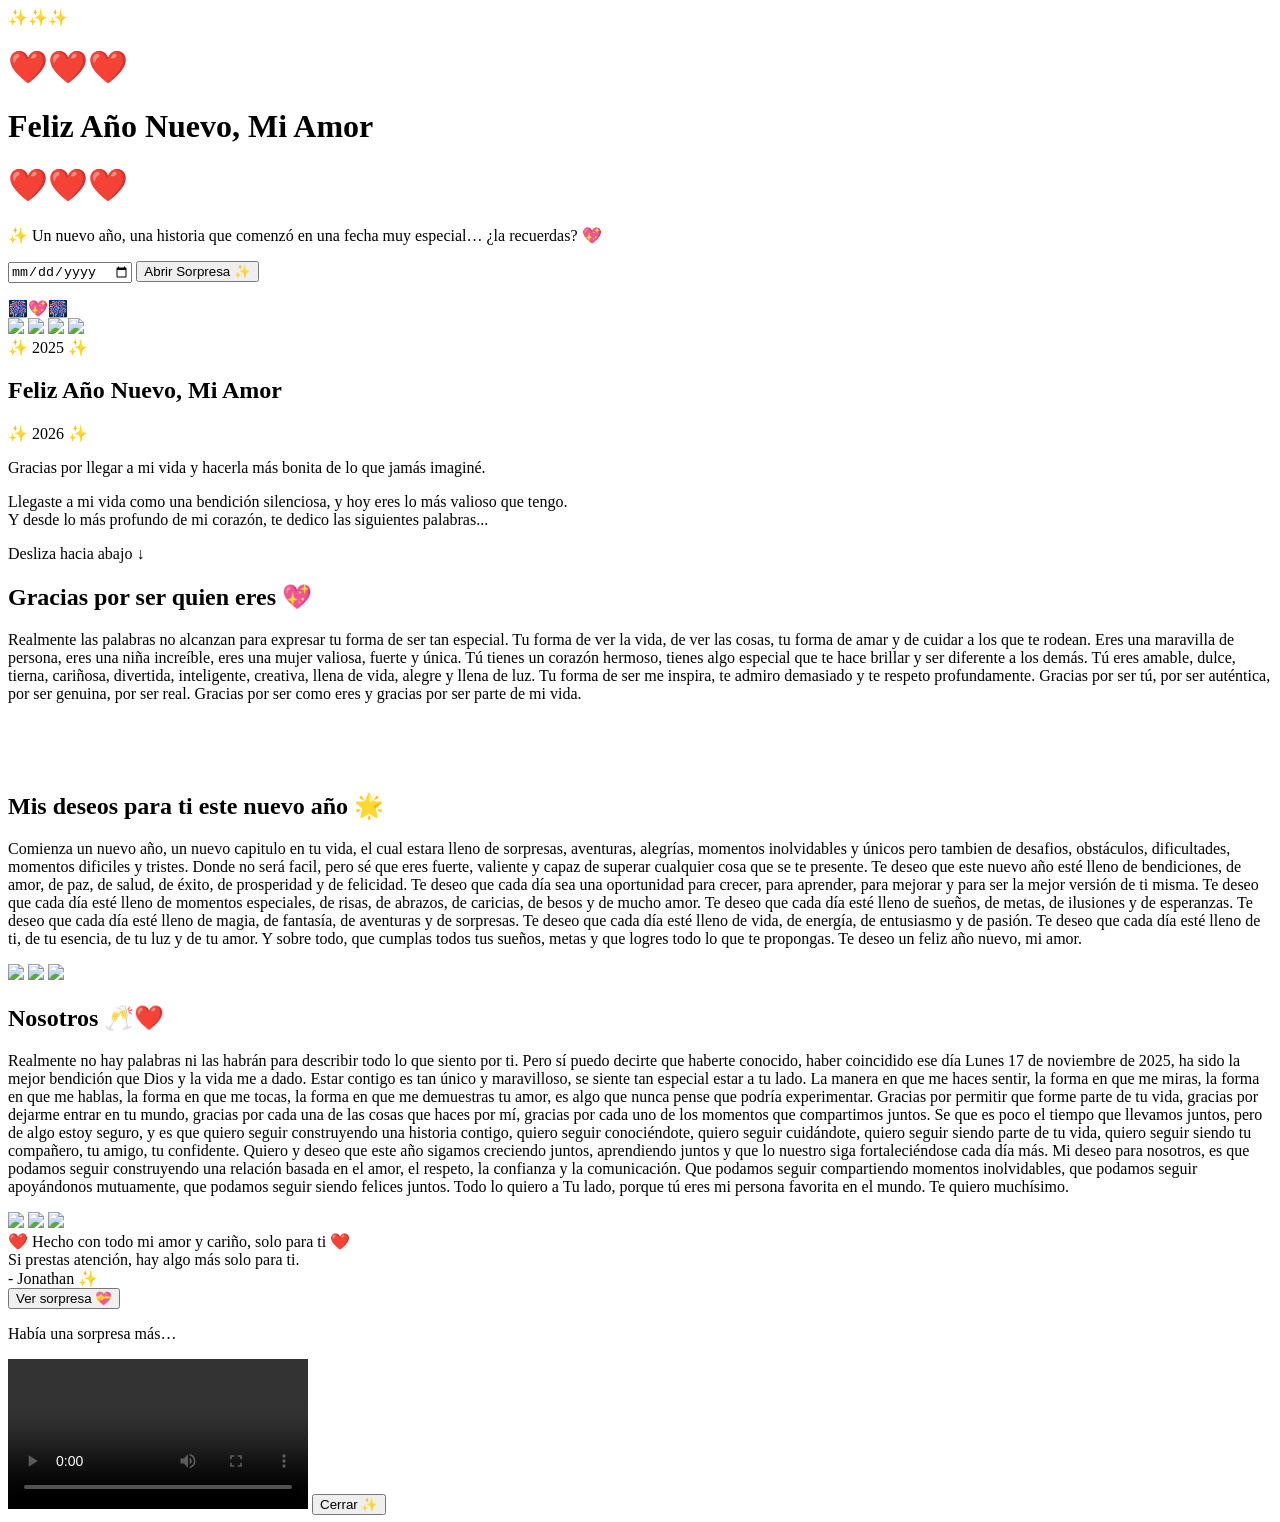
==== index.html @ 795274b0 "Add files via upload" ====
<!DOCTYPE html>
<html lang="es">
<head>
    <meta charset="UTF-8">
    <title>Feliz Año Nuevo ❤️</title>
    <meta name="viewport" content="width=device-width, initial-scale=1.0">

    <link rel="stylesheet" href="style.css">
    <link href="https://fonts.googleapis.com/css2?family=Great+Vibes&family=Montserrat:wght@300;400;500&display=swap" rel="stylesheet">
</head>
<body class="bloqueado">


    <!-- Pantalla de acceso -->
    <div class="nieve"></div>
    <div id="login">
    <span class="decoracion superior">✨✨✨</span>

    <h1>❤️❤️❤️</h1>
    <h1> Feliz Año Nuevo, Mi Amor </h1>
    <h1>❤️❤️❤️</h1>

    <p class="subtexto">
        ✨ Un nuevo año, una historia que comenzó en una fecha muy especial…
        ¿la recuerdas? 💖 
    </p>

    <input type="date" id="fecha">
    <button id="entrar">Abrir Sorpresa ✨</button>

    <p id="error"></p>

    <span class="decoracion inferior">🎆💖🎆</span>
    </div>


<div id="container" class="hidden">

    <section class="panel hero">

    <!-- Fotos decorativas -->
    <img src="img/1 (1).jpg" class="foto-decorativa f1">
    <img src="img/1 (4).jpg" class="foto-decorativa f4">
    <img src="img/1 (2).jpg" class="foto-decorativa f2">
    <img src="img/1 (3).jpg" class="foto-decorativa f3">

    <div class="hero-contenido">
        <span class="anio">✨ 2025 ✨</span>

        <h1>Feliz Año Nuevo, Mi Amor</h1>
        <span class="anio">✨ 2026 ✨</span>
        <div class="linea"></div>

        <p class="mensaje">
            Gracias por llegar a mi vida y hacerla más bonita de lo que jamás imaginé.
        </p>
        <p class="mensaje">
            Llegaste a mi vida como una bendición silenciosa, y hoy eres lo más valioso que tengo. <br>
            Y desde lo más profundo de mi corazón, te dedico las siguientes palabras...
        </p>
        <span class="desliza">Desliza hacia abajo ↓</span>
    </div>
</section>



    <section class="panel seccion">
        <h2>Gracias por ser quien eres 💖</h2>
        <p>
            Realmente las palabras no alcanzan para expresar tu forma de ser tan especial.
            Tu forma de ver la vida, de ver las cosas, tu forma de amar y de cuidar a los que te rodean.
            Eres una maravilla de persona, eres una niña increíble, eres una mujer valiosa, fuerte y única.
            Tú tienes un corazón hermoso, tienes algo especial que te hace brillar y ser diferente a los demás.
            Tú eres amable, dulce, tierna, cariñosa, divertida, inteligente, creativa, llena de vida, alegre y llena de luz.
            Tu forma de ser me inspira, te admiro demasiado y te respeto profundamente.
            Gracias por ser tú, por ser auténtica, por ser genuina, por ser real.
            Gracias por ser como eres y gracias por ser parte de mi vida.
        </p>
        
        <div class="collage">
            <div class="foto">
                <img src="img/1 (4).jpg" alt="">
            </div>
            <div class="foto">
                <img src="img/1 (5).png" alt="">
            </div>
            <div class="foto">
                <img src="img/1 (6).jpg" alt="">
            </div>
        </div>
    </section>

    <section class="panel seccion destacada">
        <h2>Mis deseos para ti este nuevo año 🌟</h2>
        <p>
            Comienza un nuevo año, un nuevo capitulo en tu vida, el cual estara lleno de sorpresas, aventuras, alegrías,
            momentos inolvidables y únicos pero tambien de desafios, obstáculos, dificultades, momentos dificiles y tristes.
            Donde no será facil, pero sé que eres fuerte, valiente y capaz de superar cualquier cosa que se te presente.
            Te deseo que este nuevo año esté lleno de bendiciones, de amor, de paz, de salud, de éxito, de prosperidad y de felicidad.
            Te deseo que cada día sea una oportunidad para crecer, para aprender, para mejorar y para ser la mejor versión de ti misma.
            Te deseo que cada día esté lleno de momentos especiales, de risas, de abrazos, de caricias, de besos y de mucho amor.
            Te deseo que cada día esté lleno de sueños, de metas, de ilusiones y de esperanzas.
            Te deseo que cada día esté lleno de magia, de fantasía, de aventuras y de sorpresas.
            Te deseo que cada día esté lleno de vida, de energía, de entusiasmo y de pasión.
            Te deseo que cada día esté lleno de ti, de tu esencia, de tu luz y de tu amor.
            Y sobre todo, que cumplas todos tus sueños, metas y que logres todo lo que te propongas.
            Te deseo un feliz año nuevo, mi amor.
        </p>

        <div class="collage">
            <img src="img/1 (10).jpg">
            <img src="img/1 (11).jpg">
            <img src="img/1 (12).jpg">
        </div>
    </section>

    <section class="panel seccion">
        <h2>Nosotros 🥂❤️</h2>
        <p>
            Realmente no hay palabras ni las habrán para describir todo lo que siento por ti.
            Pero sí puedo decirte que haberte conocido, haber coincidido ese día Lunes 17 de noviembre de 2025,
            ha sido la mejor bendición que Dios y la vida me a dado.
            Estar contigo es tan único y maravilloso, se siente tan especial estar a tu lado.
            La manera en que me haces sentir, la forma en que me miras, la forma en que me hablas, la forma en que me tocas,
            la forma en que me demuestras tu amor, es algo que nunca pense que podría experimentar.
            Gracias por permitir que forme parte de tu vida, gracias por dejarme entrar en tu mundo,
            gracias por cada una de las cosas que haces por mí, gracias por cada uno de los momentos que compartimos juntos.
            Se que es poco el tiempo que llevamos juntos, pero de algo estoy seguro, y es que quiero seguir construyendo
            una historia contigo, quiero seguir conociéndote, quiero seguir cuidándote,
            quiero seguir siendo parte de tu vida, quiero seguir siendo tu compañero, tu amigo, tu confidente.
            Quiero y deseo que este año sigamos creciendo juntos, aprendiendo juntos y que lo nuestro siga fortaleciéndose cada día más.
            Mi deseo para nosotros, es que podamos seguir construyendo una relación basada en el amor, el respeto, la confianza y la comunicación.
            Que podamos seguir compartiendo momentos inolvidables, que podamos seguir apoyándonos mutuamente,
            que podamos seguir siendo felices juntos.
            Todo lo quiero a Tu lado, porque tú eres mi persona favorita en el mundo.
            Te quiero muchísimo.
        </p>

        <div class="collage">
            <img src="img/1 (7).jpg">
            <img src="img/1 (8).jpg">
            <img src="img/1 (9).jpg">
        </div>
                
        
    </section>
    <section class="panel seccion">
        <footer class="footer-dedicatoria">
            ❤️ Hecho con todo mi amor y cariño,  
            solo para ti ❤️<br>
            Si prestas atención, hay algo más solo para ti. <br>
            <span id="nombreSecreto"> - Jonathan ✨ </span> 
        </footer>

        <!-- Botón oculto -->
        <button id="btnSorpresa" class="btn-sorpresa oculto">
            Ver sorpresa 💝
        </button>

        <!-- Modal -->
        <div id="modalSorpresa" class="modal oculto">
            <div class="modal-contenido">
                <p class="modal-texto">Había una sorpresa más…</p>

                <video id="videoSorpresa" controls playsinline>
                    <source src="video/Happy.mp4" type="video/mp4">
                </video>

                <button id="cerrarModal" class="btn-cerrar">Cerrar ✨</button>
            </div>
        </div>
    </section>

</div>



<script src="script.js"></script>

<!-- 🎶 Música de fondo -->
<audio id="musicaFondo" loop>
    <source src="audio/cielo.mp3" type="audio/mpeg">
</audio>

</body>
</html>
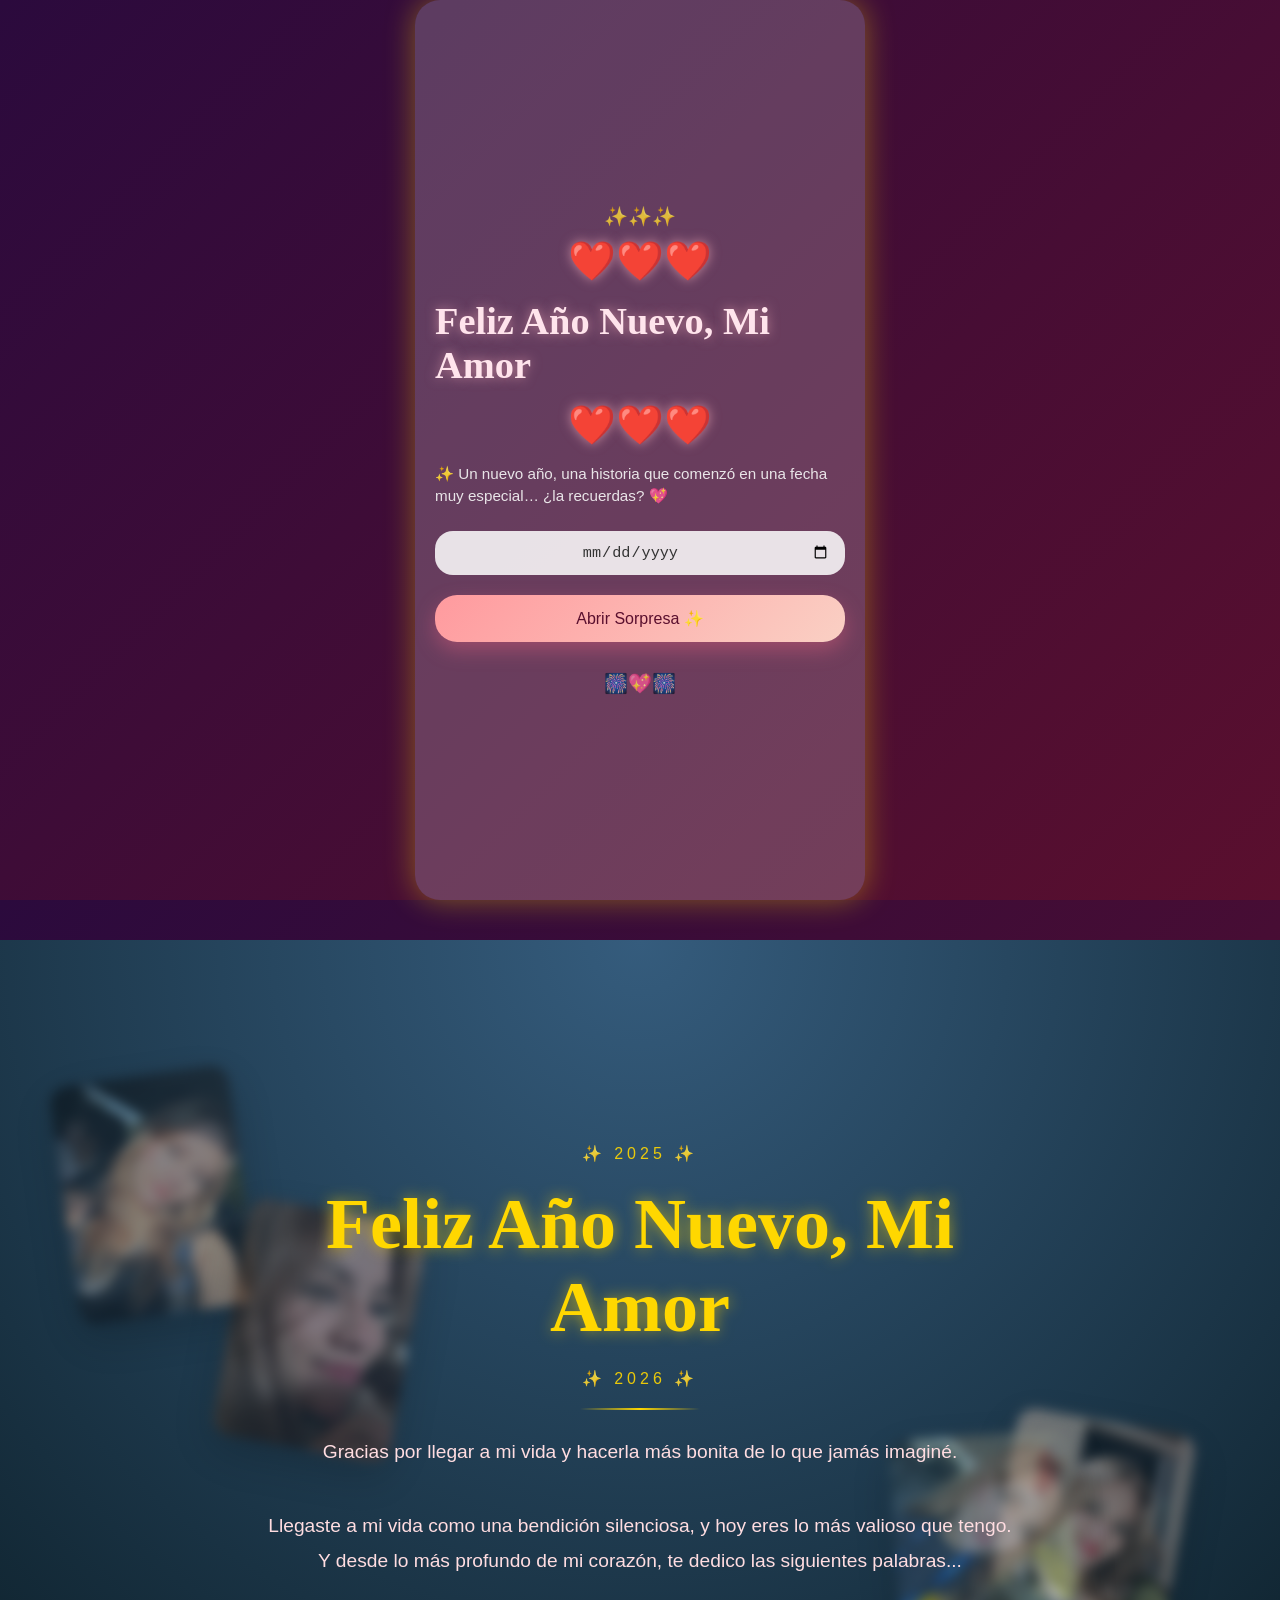
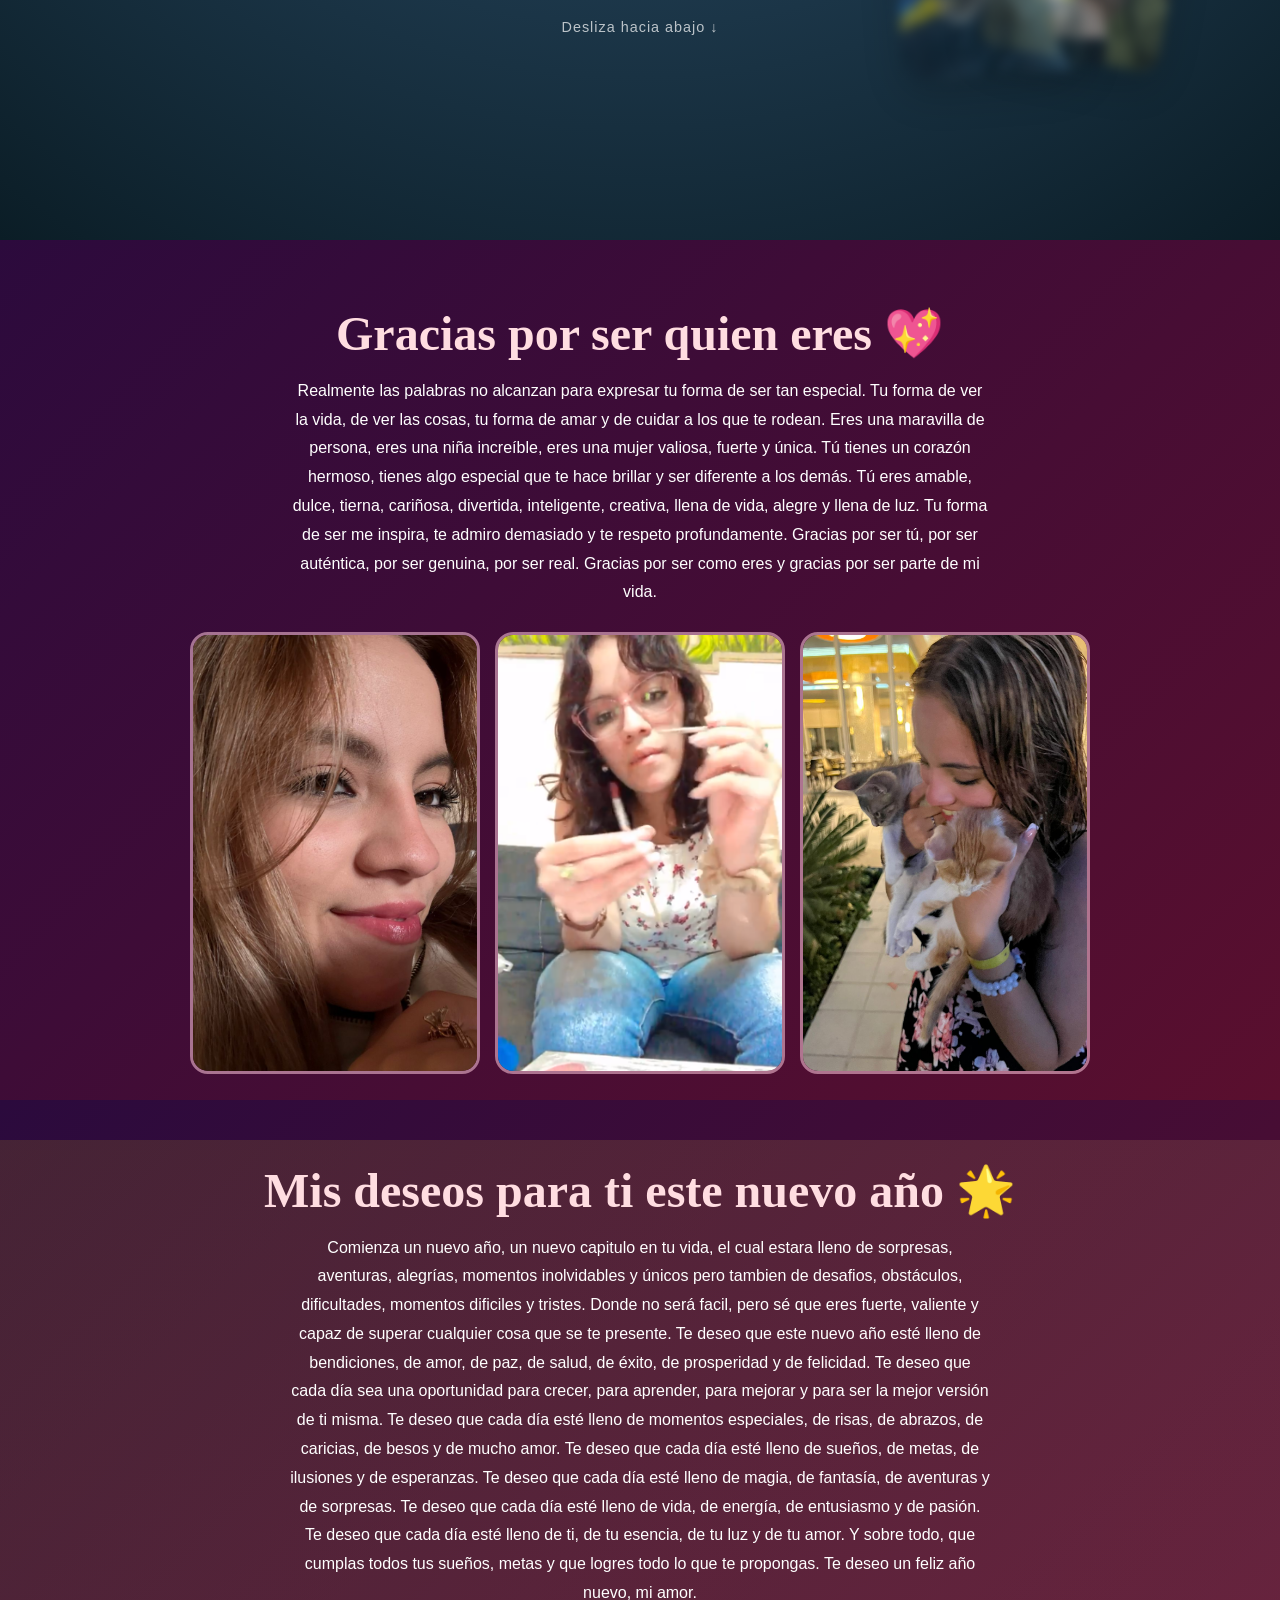
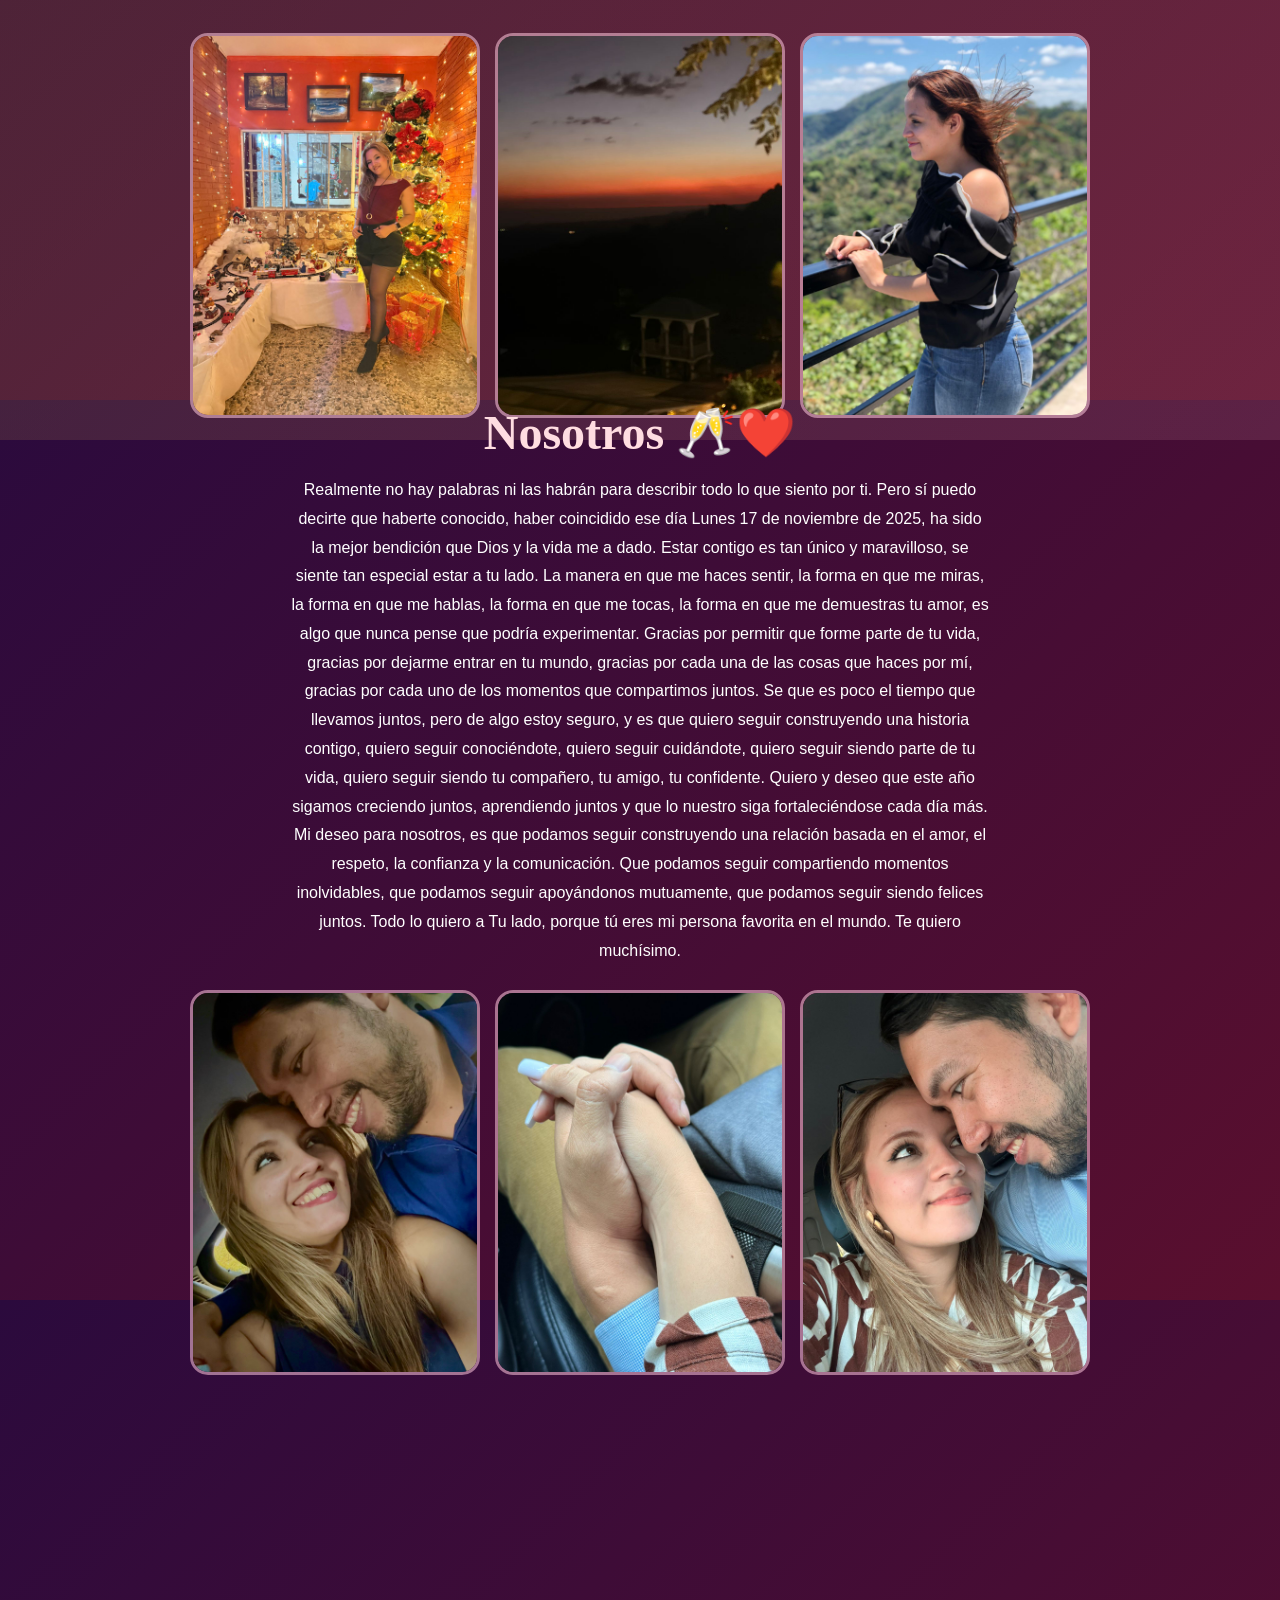
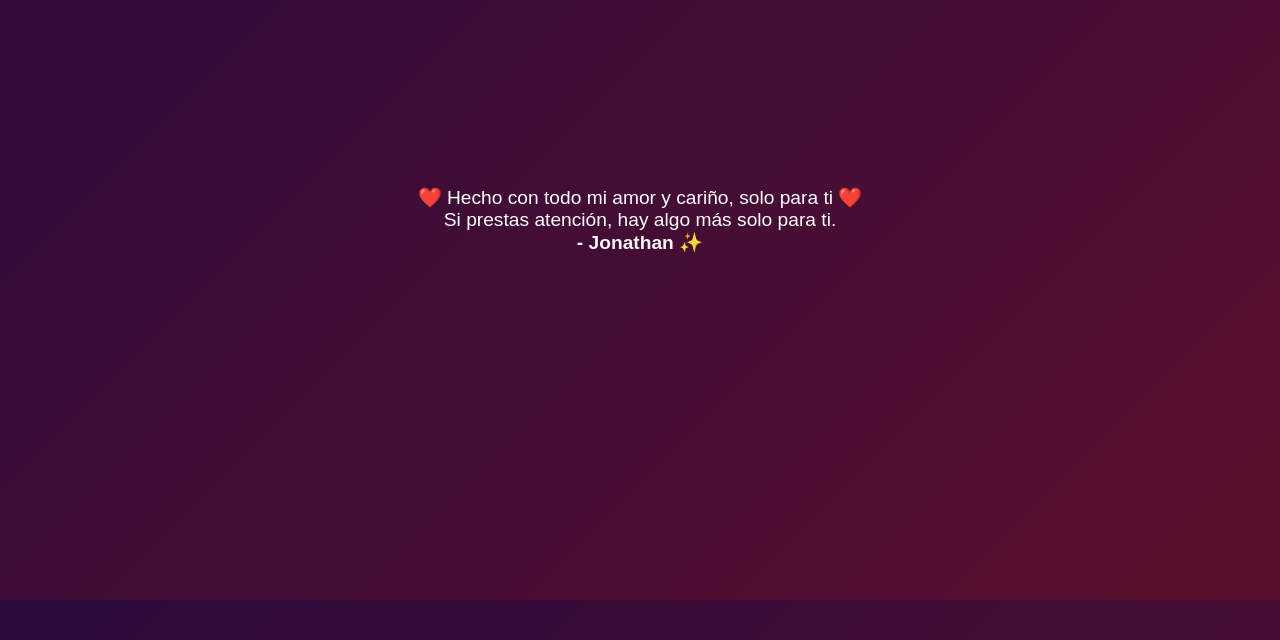
==== commit 7ae6946a: "Add files via upload" ====
--- a/index.html
+++ b/index.html
@@ -161,11 +161,17 @@
         <div id="modalSorpresa" class="modal oculto">
             <div class="modal-contenido">
                 <p class="modal-texto">Había una sorpresa más…</p>
-
-                <video id="videoSorpresa" controls playsinline>
-                    <source src="video/Happy.mp4" type="video/mp4">
-                </video>
-
+                
+                <div class="video-wrapper">
+                    <iframe
+                        id="videoSorpresa"
+                        src="https://www.youtube.com/embed/sTvAmmlIads?autoplay=1&playsinline=1&rel=0"
+                        title="Sorpresa"
+                        frameborder="0"
+                        allow="autoplay; encrypted-media"
+                        allowfullscreen>
+                    </iframe>
+                </div>
                 <button id="cerrarModal" class="btn-cerrar">Cerrar ✨</button>
             </div>
         </div>
--- a/style.css
+++ b/style.css
@@ -0,0 +1,493 @@
+* {
+    margin: 0;
+    padding: 0;
+    box-sizing: border-box;
+}
+
+body {
+  margin: 0;
+  font-family: 'Segoe UI', sans-serif;
+  background: linear-gradient(135deg, #2b0a3d, #5a0f2e);
+  color: white;
+  height: 100vh;
+  overflow: hidden; /* 🔒 NO SCROLL */
+}
+
+/* ===== LOGIN ESTILO AÑO NUEVO + ROMÁNTICO ===== */
+
+#login {
+    height: 100vh;
+    display: flex;
+    flex-direction: column;
+    justify-content: center;
+    align-items: center;
+    padding: 20px;
+    background: rgba(255, 255, 255, 0.2);
+    border-radius: 25px;
+    max-width: 450px;
+    margin: 40px auto;
+    margin-top: auto;
+    max-height: 100vh;
+    animation: fadeIn 1.5s ease;
+    box-shadow: 0 0 30px rgba(255, 215, 0, 0.4);
+}
+
+/* TÍTULO */
+#login h1 {
+    font-family: 'Great Vibes', cursive;
+    font-size: 2.4rem;
+    color: #ffe4ec;
+    margin-bottom: 15px;
+    text-shadow: 0 0 12px rgba(255, 182, 193, 0.6);
+}
+
+/* TEXTO */
+#login .subtexto {
+    font-size: 0.95rem;
+    color: #f7f7f7;
+    opacity: 0.9;
+    margin-bottom: 25px;
+    line-height: 1.4;
+}
+
+/* INPUT FECHA */
+#login input[type="date"] {
+    width: 100%;
+    padding: 12px 15px;
+    border-radius: 18px;
+    border: none;
+    outline: none;
+
+    font-size: 0.95rem;
+    text-align: center;
+
+    background: rgba(255, 255, 255, 0.85);
+    color: #333;
+
+    margin-bottom: 20px;
+}
+
+/* BOTÓN */
+#login button {
+    width: 100%;
+    padding: 14px;
+    border-radius: 22px;
+    border: none;
+
+    font-size: 1rem;
+    font-weight: 500;
+    cursor: pointer;
+
+    background: linear-gradient(135deg, #ff9a9e, #fad0c4);
+    color: #5a0f2e;
+
+    box-shadow: 0 8px 20px rgba(255, 105, 135, 0.35);
+    transition: transform 0.25s ease, box-shadow 0.25s ease;
+}
+
+/* EFECTO HOVER / TOQUE */
+#login button:hover,
+#login button:active {
+    transform: scale(1.05);
+    box-shadow: 0 12px 30px rgba(255, 105, 135, 0.5);
+}
+
+/* ERROR */
+#error {
+    margin-top: 15px;
+    color: #ffd1dc;
+    font-size: 0.85rem;
+}
+
+/* DECORACIONES */
+.decoracion {
+    display: block;
+    font-size: 1.2rem;
+    opacity: 0.8;
+}
+
+.decoracion.superior {
+    margin-bottom: 10px;
+}
+
+.decoracion.inferior {
+    margin-top: 15px;
+}
+
+/* ANIMACIÓN SUAVE */
+@keyframes aparecer {
+    from {
+        opacity: 0;
+        transform: translateY(20px) scale(0.95);
+    }
+    to {
+        opacity: 1;
+        transform: translateY(0) scale(1);
+    }
+}
+
+
+
+/* CONTENEDOR */
+#container {
+    height: 100vh;
+    scroll-behavior: smooth;
+}
+
+/* PANEL FULL SCREEN */
+.panel {
+    height: 100vh;
+    width: 100%;
+    padding: 40px 20px;
+
+    display: flex;
+    flex-direction: column;
+    justify-content: center;
+    align-items: center;
+    text-align: center;
+}
+
+.hero {
+    position: relative;
+    overflow: hidden;
+}
+
+/* Estilo general de fotos */
+.foto-decorativa {
+    position: absolute;
+    width: 180px;
+    height: 240px;
+    object-fit: cover;
+    border-radius: 18px;
+    filter: blur(6px);
+    opacity: 0.45;
+    z-index: 1;
+    box-shadow: 0 15px 40px rgba(0,0,0,0.4);
+}
+
+/* Posiciones individuales */
+.f1 {
+    top: 15%;
+    left: 5%;
+    transform: rotate(-8deg);
+}
+
+.f2 {
+    bottom: 20%;
+    right: 8%;
+    transform: rotate(10deg);
+}
+
+.f3 {
+    top: 55%;
+    left: 70%;
+    transform: rotate(-4deg);
+}
+
+.f4 {
+    top: 30%;
+    left: 18%;
+    transform: rotate(10deg);
+}
+
+/* El contenido siempre encima */
+.hero-contenido {
+    position: relative;
+    z-index: 2;
+}
+
+
+/* HERO */
+.hero {
+    background: radial-gradient(circle at top, #355c7d, #0b1d26);
+    position: relative;
+}
+
+.hero-contenido {
+    max-width: 800px;
+    padding: 20px;
+}
+
+.anio {
+    display: inline-block;
+    font-size: 1rem;
+    letter-spacing: 4px;
+    color: #ffd700;
+    margin-bottom: 20px;
+    opacity: 0.9;
+}
+
+.hero h1 {
+    font-family: 'Great Vibes', cursive;
+    font-size: clamp(3rem, 6vw, 4.5rem);
+    color: #ffd700;
+    text-shadow: 0 0 15px rgba(255,215,0,0.6);
+    margin-bottom: 20px;
+}
+
+.linea {
+    width: 120px;
+    height: 2px;
+    background: linear-gradient(90deg, transparent, #ffd700, transparent);
+    margin: 0 auto 25px;
+}
+
+.mensaje {
+    font-size: 1.2rem;
+    line-height: 1.8;
+    color: #ffdde1;
+    margin-bottom: 40px;
+}
+
+.desliza {
+    font-size: 0.9rem;
+    opacity: 0.7;
+    letter-spacing: 1px;
+}
+
+
+/* SECCIONES */
+.seccion h2 {
+    font-family: 'Great Vibes', cursive;
+    font-size: clamp(2.2rem, 4vw, 3rem);
+    color: #ffdde1;
+    margin-bottom: 15px;
+}
+
+.seccion p {
+    max-width: 700px;
+    line-height: 1.8;
+    margin-bottom: 25px;
+}
+
+/* DESTACADA */
+.destacada {
+    background: linear-gradient(135deg, rgba(255,215,0,0.12), rgba(255,182,193,0.12));
+}
+
+/* COLLAGE */
+.collage {
+    display: grid;
+    grid-template-columns: repeat(auto-fit, minmax(140px, 1fr));
+    gap: 15px;
+    width: 100%;
+    max-width: 900px;
+    overflow: visible;
+}
+
+.collage img {
+    width: 100%;
+    height: 100%;
+    object-fit: cover;
+    border-radius: 18px;
+
+    /* 🌸 Borde romántico */
+    border: 3px solid rgba(255, 200, 220, 0.55);
+
+    /* ✨ Animación */
+    transition: 
+        transform 0.45s ease,
+        box-shadow 0.45s ease,
+        border-color 0.45s ease;
+
+    cursor: pointer;
+}
+
+/* 💖 Hover PC */
+.collage img:hover {
+    transform: scale(1.14);
+    border-color: rgba(255, 150, 190, 0.95);
+    box-shadow: 
+        0 14px 35px rgba(255, 120, 160, 0.35),
+        0 0 12px rgba(255, 180, 210, 0.45);
+    z-index: 2;
+}
+
+/* 📱 Tap móvil */
+.collage img.activa {
+    transform: scale(1.14);
+    border-color: rgba(255, 150, 190, 0.95);
+    box-shadow: 
+        0 14px 35px rgba(255, 120, 160, 0.35),
+        0 0 12px rgba(255, 180, 210, 0.45);
+    z-index: 2;
+}
+
+
+
+.dedicatoria {
+    margin-top: 30px;
+    padding-top: 20px;
+    font-size: 0.95rem;
+    opacity: 0.9;
+    border-top: 1px solid rgba(255,255,255,0.3);
+    width: 100%;
+    max-width: 600px;
+}
+
+.dedicatoria p {
+    font-family: 'Montserrat', sans-serif;
+    line-height: 1.6;
+    color: #ffdde1;
+}
+
+@media (max-width: 768px) {
+    .foto-decorativa {
+        width: 120px;
+        height: 160px;
+        filter: blur(5px);
+        opacity: 0.35;
+    }
+
+    .f3 {
+        display: none; /* menos ruido visual */
+    }
+}
+
+.foto-video {
+    width: 180px;
+    height: 240px;
+    object-fit: cover;
+    border-radius: 18px;
+}
+
+
+
+.sorpresa-container {
+    text-align: center;
+    margin-top: 60px;
+}
+
+.footer-dedicatoria {
+    margin-top: 60px;
+    text-align: center;
+    font-size: 1.2rem;
+    color: #fff;
+}
+
+#nombreSecreto {
+    font-weight: bold;
+    color: #f5f5f5;
+    cursor: pointer;
+    transition: color 0.3s ease, text-shadow 0.3s ease;
+}
+
+#nombreSecreto:hover {
+    color: #ff7fa1;
+    text-shadow: 0 0 10px rgba(255, 150, 190, 0.7);
+}
+
+/* 🌸 Botón sorpresa */
+.btn-sorpresa {
+    display: block;
+    margin: 30px auto 0;
+    padding: 14px 28px;
+    font-size: 1.1rem;
+    border-radius: 30px;
+    border: none;
+    background: linear-gradient(135deg, #ffb6c1, #ffd1dc);
+    color: #fff;
+    cursor: pointer;
+
+    box-shadow: 0 10px 25px rgba(255, 150, 190, 0.4);
+    transition: transform 0.3s ease, box-shadow 0.3s ease;
+}
+
+.btn-sorpresa:hover {
+    transform: scale(1.06);
+    box-shadow: 0 14px 35px rgba(255, 120, 160, 0.55);
+}
+
+/* 🌑 Modal */
+.modal {
+    position: fixed;
+    inset: 0;
+    background: rgba(0,0,0,0.85);
+    display: flex;
+    align-items: center;
+    justify-content: center;
+    z-index: 9999;
+}
+
+.modal-contenido {
+    background: rgba(20, 10, 30, 0.95);
+    backdrop-filter: blur(14px);
+
+    width: 95%;
+    max-width: 1000px; /* 🎬 estilo cine */
+    padding: 30px;
+
+    border-radius: 25px;
+    box-shadow: 0 0 60px rgba(255, 105, 135, 0.5);
+}
+
+
+.modal-texto {
+    color: #fff;
+    font-size: 1.4rem;
+    margin-bottom: 20px;
+}
+
+.modal video {
+    width: 100%;
+    height: auto;
+    border-radius: 16px;
+    background: black;
+}
+
+/* Botón cerrar */
+.btn-cerrar {
+    margin-top: 20px;
+    padding: 10px 24px;
+    border-radius: 25px;
+    border: none;
+    background: linear-gradient(135deg, #ff9a9e, #fad0c4);
+    color: white;
+    cursor: pointer;
+}
+
+.oculto {
+    display: none;
+}
+
+.nieve {
+    position: absolute;
+    inset: 0;
+    pointer-events: none;
+}
+
+.nieve::before {
+    content: "❄ ❅ ❆";
+    position: absolute;
+    top: -10%;
+    width: 100%;
+    font-size: 1.4rem;
+    color: rgba(255,255,255,0.8);
+    animation: caer 14s linear infinite;
+}
+
+@keyframes caer {
+    to {
+        transform: translateY(120vh);
+    }
+}
+
+.video-wrapper {
+    width: 100%;
+    aspect-ratio: 16 / 9;
+
+    max-height: 70vh;   /* ⬅️ CLAVE: hace el video grande */
+    margin-top: 20px;
+}
+
+.video-wrapper iframe {
+    width: 100%;
+    height: 100%;
+    border-radius: 18px;
+}
+
+@media (max-width: 768px) {
+    .video-wrapper {
+        max-height: 80vh;
+    }
+}
